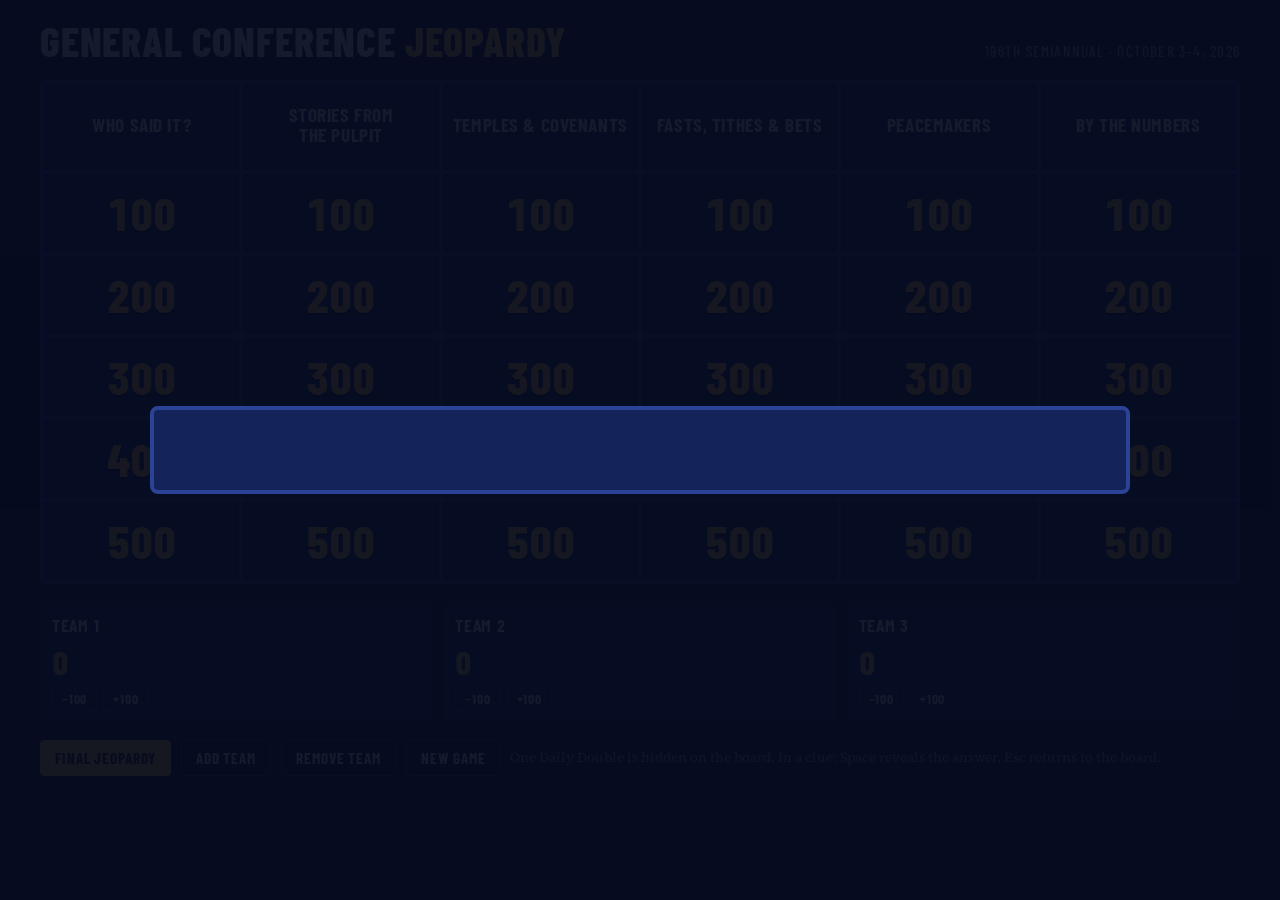
==== 26jeopardy/index.html @ 362e3628 "Add October 2026 General Conference Jeopardy game at /26jeopardy/ Co-Authored-By: Claude Opus 5.5 <n" ====
<!doctype html>
<html lang="en">
<head>
<meta charset="utf-8">
<meta name="viewport" content="width=device-width, initial-scale=1, viewport-fit=cover">
<meta name="robots" content="noindex, nofollow">
<title>October 2026 Conference Jeopardy</title>
<meta name="claude:viewport-fit-sides" content="cover">
<link rel="preconnect" href="https://fonts.googleapis.com">
<link rel="preconnect" href="https://fonts.gstatic.com" crossorigin>
<link rel="stylesheet" href="https://fonts.googleapis.com/css2?family=Barlow+Condensed:wght@500;700;800&family=Source+Serif+4:opsz,wght@8..60,400;8..60,600&display=swap">
<style>
/* Layout: a projected game board — category row, 6×5 value grid, team scores pinned below. Single deliberate dark look for a darkened room. */
:root {
  --ink: #0b1430;        /* page ground */
  --board: #14245a;      /* tile face */
  --board-hi: #1d3378;   /* tile hover */
  --rule: #2b4396;       /* grid lines */
  --gold: #f2c14e;       /* values, highlights */
  --paper: #eef1fa;      /* main text */
  --muted: #9aa7d1;      /* secondary text */
  --good: #5fd39a;
  --bad: #ff8a7a;
  --display: "Barlow Condensed", "Arial Narrow", "Helvetica Neue", Arial, sans-serif;
  --body: "Source Serif 4", Georgia, "Times New Roman", serif;
  color-scheme: dark;
}
* { box-sizing: border-box; }
body {
  background: var(--ink); color: var(--paper);
  font-family: var(--body); margin: 0;
  padding-left: max(16px, env(safe-area-inset-left, 0px));
  padding-right: max(16px, env(safe-area-inset-right, 0px));
  padding-block: 20px 28px;
}
.wrap { max-width: 1200px; margin: 0 auto; display: grid; gap: 18px; }
header { display: flex; flex-wrap: wrap; align-items: baseline; justify-content: space-between; gap: 8px 20px; }
h1 { font-family: var(--display); font-weight: 800; text-transform: uppercase; letter-spacing: .02em; font-size: clamp(1.6rem, 4vw, 2.6rem); margin: 0; line-height: 1; text-wrap: balance; }
h1 span { color: var(--gold); }
.sub { font-family: var(--display); font-weight: 500; color: var(--muted); letter-spacing: .08em; text-transform: uppercase; font-size: .95rem; }

.board-scroll { overflow-x: auto; }
.board {
  display: grid; grid-template-columns: repeat(6, minmax(110px, 1fr));
  gap: 4px; background: var(--rule); padding: 4px; border-radius: 6px; min-width: 680px;
}
.cat {
  background: var(--board); display: flex; align-items: center; justify-content: center; text-align: center;
  font-family: var(--display); font-weight: 700; text-transform: uppercase; letter-spacing: .03em;
  font-size: clamp(.95rem, 1.5vw, 1.2rem); line-height: 1.05; padding: 14px 8px; min-height: 86px; text-wrap: balance;
  border-bottom: 3px solid var(--ink);
}
.tile {
  background: var(--board); border: 0; color: var(--gold); cursor: pointer;
  font-family: var(--display); font-weight: 800; font-size: clamp(1.8rem, 3.6vw, 2.8rem);
  min-height: 78px; text-shadow: 0 2px 0 #000a; transition: background .15s;
  font-variant-numeric: tabular-nums;
}
.tile:hover { background: var(--board-hi); }
.tile:focus-visible, button:focus-visible, input:focus-visible { outline: 3px solid var(--gold); outline-offset: 2px; }
.tile.used { color: transparent; text-shadow: none; background: #101c46; }
.tile.used:hover { color: var(--muted); font-size: .9rem; }
.tile.used:hover::after { content: "Reopen"; }

.scores { display: grid; grid-template-columns: repeat(auto-fit, minmax(170px, 1fr)); gap: 10px; }
.team { background: var(--board); border-radius: 6px; padding: 10px 12px; display: grid; gap: 4px; min-width: 0; }
.team input { background: transparent; border: 0; border-bottom: 1px dashed var(--rule); color: var(--paper); font-family: var(--display); font-size: 1.1rem; font-weight: 700; text-transform: uppercase; letter-spacing: .04em; width: 100%; padding: 2px 0; }
.team .pts { font-family: var(--display); font-weight: 800; font-size: 2rem; color: var(--gold); font-variant-numeric: tabular-nums; }
.team .pts.neg { color: var(--bad); }
.team .adj { display: flex; gap: 6px; }

.controls { display: flex; flex-wrap: wrap; gap: 10px; align-items: center; }
.btn { font-family: var(--display); font-weight: 700; text-transform: uppercase; letter-spacing: .06em; font-size: .95rem; border-radius: 4px; padding: 8px 14px; cursor: pointer; border: 1px solid var(--rule); background: transparent; color: var(--paper); }
.btn:hover { border-color: var(--gold); }
.btn.primary { background: var(--gold); color: var(--ink); border-color: var(--gold); }
.btn.sm { padding: 4px 9px; font-size: .85rem; }
.note { color: var(--muted); font-size: .85rem; }

/* Clue overlay */
.overlay { position: fixed; inset: 0; background: #060b1fee; display: flex; align-items: center; justify-content: center; z-index: 10;
  padding: calc(16px + env(safe-area-inset-top, 0px)) max(16px, env(safe-area-inset-right, 0px)) calc(16px + env(safe-area-inset-bottom, 0px)) max(16px, env(safe-area-inset-left, 0px)); }
.card { background: var(--board); border: 4px solid var(--rule); border-radius: 8px; width: min(980px, 100%); max-height: 100%; overflow-y: auto; padding: clamp(18px, 4vw, 40px); display: grid; gap: 20px; }
.card .meta { display: flex; justify-content: space-between; gap: 12px; flex-wrap: wrap; font-family: var(--display); text-transform: uppercase; letter-spacing: .08em; color: var(--muted); font-weight: 700; }
.card .meta b { color: var(--gold); font-weight: 800; }
.clue { font-family: var(--body); font-size: clamp(1.35rem, 3.2vw, 2.3rem); line-height: 1.3; text-align: center; text-wrap: balance; margin: 0; }
.answer { text-align: center; display: grid; gap: 6px; border-top: 1px solid var(--rule); padding-top: 16px; }
.answer .a { font-family: var(--display); font-weight: 800; font-size: clamp(1.6rem, 3.6vw, 2.6rem); color: var(--gold); text-transform: uppercase; letter-spacing: .02em; text-wrap: balance; }
.answer .src { color: var(--muted); font-size: .95rem; font-style: italic; }
.award { display: grid; gap: 8px; }
.award-row { display: flex; flex-wrap: wrap; align-items: center; gap: 8px; justify-content: space-between; border-top: 1px solid var(--rule); padding-top: 8px; }
.award-row .nm { font-family: var(--display); font-weight: 700; text-transform: uppercase; letter-spacing: .04em; }
.award-row .acts { display: flex; gap: 6px; align-items: center; flex-wrap: wrap; }
.award-row input[type=number] { width: 96px; background: var(--ink); color: var(--paper); border: 1px solid var(--rule); border-radius: 4px; padding: 5px 8px; font-family: var(--display); font-size: 1rem; }
.btn.right { border-color: var(--good); color: var(--good); }
.btn.wrong { border-color: var(--bad); color: var(--bad); }
.btn.on.right { background: var(--good); color: var(--ink); }
.btn.on.wrong { background: var(--bad); color: var(--ink); }
.card-foot { display: flex; justify-content: space-between; flex-wrap: wrap; gap: 10px; }
.dd { text-align: center; font-family: var(--display); font-weight: 800; font-size: clamp(2.4rem, 7vw, 4.5rem); color: var(--gold); text-transform: uppercase; letter-spacing: .04em; line-height: 1; }
@media (prefers-reduced-motion: no-preference) { .card { animation: pop .22s ease-out; } @keyframes pop { from { transform: scale(.92); opacity: .4; } } }
</style>
</head>
<body>

<div class="wrap">
  <header>
    <h1>General Conference <span>Jeopardy</span></h1>
    <div class="sub">196th Semiannual · October 3–4, 2026</div>
  </header>

  <div class="board-scroll"><div class="board" id="board" role="grid" aria-label="Game board"></div></div>

  <div class="scores" id="scores"></div>

  <div class="controls">
    <button class="btn primary" id="finalBtn" type="button">Final Jeopardy</button>
    <button class="btn" id="addTeam" type="button">Add team</button>
    <button class="btn" id="removeTeam" type="button">Remove team</button>
    <button class="btn" id="resetBtn" type="button">New game</button>
    <span class="note">One Daily Double is hidden on the board. In a clue: Space reveals the answer, Esc returns to the board.</span>
  </div>
</div>

<div class="overlay" id="overlay" hidden>
  <div class="card" role="dialog" aria-modal="true" aria-labelledby="clueText" id="card"></div>
</div>

<script>
const CATS = [
  { name: "Who Said It?", clues: [
    ["This apostle, who learned to fly gliders as a teen, called the Savior our “ever-rising air.”", "Who is Elder Patrick Kearon?", "“Jesus Lives to Lift,” Saturday afternoon"],
    ["A former cardiologist, this apostle told of a heart-transplant patient who complained his hospital oatmeal was too cold.", "Who is Elder Dale G. Renlund?", "“How Long Will It Be Ere They Believe Me,” Saturday afternoon"],
    ["This counselor in the First Presidency declared that gambling is morally wrong because it seeks something for nothing at others’ expense.", "Who is President D. Todd Christofferson?", "“O Be Wise,” Saturday morning"],
    ["This Young Women leader said the gospel isn’t an umbrella that keeps the rain off, but the solid rock we stand on in the storm.", "Who is Sister Tamara W. Runia?", "“The Sculpting of Our Souls,” Saturday morning"],
    ["This Seventy and former BYU football star told of his Tongan grandparents, who sailed to hear apostle Matthew Cowley even after burying their infant son.", "Who is Elder Vaiangina Sikahema?", "“Prophets, Seers and Revelators,” Saturday morning"]
  ]},
  { name: "Stories From the Pulpit", clues: [
    ["Sister Spannaus said this device sent her the wrong way, but her husband could guide her once he knew exactly where she was.", "What is a GPS?", "Sister Andrea Muñoz Spannaus, “God Is at Your Side”"],
    ["Elder Sinclair watched a little girl quietly fix this, after a boy named James buttoned it to his lapel during a Primary program.", "What is his jacket sleeve?", "Elder Paul H. Sinclair, “Quick to Help, Slow to Judge”"],
    ["Elder Michael A. Dunn finished a footrace of this distance because his friend Ted carried his water pack.", "What is 100 miles?", "Elder Michael A. Dunn, Saturday afternoon"],
    ["Elder Bednar told of a traveler turned away at a border because this document was damaged.", "What is a passport?", "Elder David A. Bednar, “Sealed by the Holy Spirit of Promise”"],
    ["Elder Dube recalled President Oaks asking that a sign reading this be taken down from a mission office gate.", "What is “Trespassers will be prosecuted”?", "Elder Edward Dube, “Come Unto Christ”"]
  ]},
  { name: "Temples & Covenants", clues: [
    ["President Oaks announced this temple will open to the public on April 5, 2027, its first public opening since 1893.", "What is the Salt Lake Temple?", "President Dallin H. Oaks, concluding remarks"],
    ["Elder Gong said ordinances and covenants aren’t “big” or this, so we should never describe a temple that way.", "What is small?", "Elder Gerrit W. Gong, “Come to the Lord in His Holy House”"],
    ["Elder Bednar taught that every ordinance and covenant must ultimately be ratified by this.", "What is the Holy Spirit of Promise?", "Elder David A. Bednar, “Sealed by the Holy Spirit of Promise”"],
    ["Raised in the Community of Christ, Elder Jeremiah J. Morgan later learned his ancestors made temple covenants in this Illinois city.", "What is Nauvoo?", "Elder Jeremiah J. Morgan, “The Infinite Power of God in Our Covenants”"],
    ["Elder Bednar contrasted a sealing’s “lateral” tie between spouses with this aspect, which connects a person to God’s eternal family.", "What is the vertical aspect?", "Elder David A. Bednar, “Sealed by the Holy Spirit of Promise”"]
  ]},
  { name: "Fasts, Tithes & Bets", clues: [
    ["Elder Soares built “A Higher and Holier Fast” on the teachings of this Old Testament prophet.", "Who is Isaiah?", "Elder Ulisses Soares, “A Higher and Holier Fast”"],
    ["President Christofferson said this device turned gambling into something available constantly, privately and almost anywhere.", "What is the smartphone?", "President D. Todd Christofferson, “O Be Wise”"],
    ["Elder Villanueva compared his mother’s tithing faith to this widow, who fed Elijah with her last meal.", "Who is the widow of Zarephath?", "Elder Moisés Villanueva, “Prove Me Now Herewith”"],
    ["President Christofferson joked that prediction markets could even take bets on the timing of this event, then asked where you would collect.", "What is the Second Coming?", "President D. Todd Christofferson, “O Be Wise”"],
    ["Elder Giuffra taught that paying tithing is evidence we accept this law.", "What is the law of sacrifice?", "Elder Patricio M. Giuffra, “Trusting the Lord Through Tithes and Offerings”"]
  ]},
  { name: "Peacemakers", clues: [
    ["President Chibota taught this Southern African greeting, which means “I see you.”", "What is sawubona?", "President Rosemary K. Chibota, “A Child of God”"],
    ["Elder Sinclair taught that a true disciple of Jesus Christ is quick to help and this.", "What is slow to judge?", "Elder Paul H. Sinclair, “Quick to Help, Slow to Judge”"],
    ["Elder Gilbert said standing for truth takes courage, but standing for truth with this takes even more.", "What is love?", "Elder Clark G. Gilbert, “Teach Truth With Love”"],
    ["Elder Kyungu said we can bury the language of contention, just as these converted people buried their weapons of war.", "Who are the converted Lamanites (Anti-Nephi-Lehies)?", "Elder Alfred Kyungu, “Using the Language of Peacemakers”"],
    ["Elder Schmeil’s title, “Consider Your Ways,” comes from this prophet’s call to rebuild the neglected temple.", "Who is Haggai?", "Elder Ciro Schmeil, “Consider Your Ways, and From This Day Will I Bless You”"]
  ]},
  { name: "By the Numbers", clues: [
    ["The number of general sessions held at the October 2026 conference.", "What is 4?", "Conference schedule, Oct. 3–4, 2026"],
    ["Brother Reid said Sunday lessons of this many minutes are not a limitation but an invitation.", "What is 25?", "Brother Gabriel W. Reid, “You Are Good Enough To Teach”"],
    ["Elder Gong said this many temples will be dedicated this year, with one more rededicated.", "What is 21?", "Elder Gerrit W. Gong, “Come to the Lord in His Holy House”"],
    ["President Uchtdorf said that after the Savior’s visit, Nephites and Lamanites lived in unity for this many years.", "What is 200?", "President Dieter F. Uchtdorf, “Christ-centered Unity”"],
    ["The record number of talks given at this conference, by 36 different speakers.", "What is 37?", "Conference total, as reported after the Sunday sessions"]
  ]}
];
const FINAL = {
  cat: "The Prophet’s Counsel",
  clue: "In the Sunday morning session, President Oaks counseled members to “hold on to” this, even if something else is uncertain.",
  answer: "What is the first article of faith?",
  src: "President Dallin H. Oaks, “The Gospel of Jesus Christ Is for All”"
};
const VALUES = [100, 200, 300, 400, 500];

let state;
function freshState(teamNames) {
  // Daily Double: any category, 300–500 row
  const dd = [Math.floor(Math.random() * 6), 2 + Math.floor(Math.random() * 3)];
  return {
    teams: (teamNames || ["Team 1", "Team 2", "Team 3"]).map(n => ({ name: n, score: 0 })),
    used: {},      // "c-r": true
    marks: {},     // "c-r": {teamIdx: +1|-1}
    dd
  };
}
try { state = JSON.parse(localStorage.getItem("gcj-oct26")) || null; } catch (e) { state = null; }
if (!state || !state.teams) state = freshState();
const save = () => { try { localStorage.setItem("gcj-oct26", JSON.stringify(state)); } catch (e) {} };

const boardEl = document.getElementById("board");
const scoresEl = document.getElementById("scores");
const overlay = document.getElementById("overlay");
const card = document.getElementById("card");
const esc = s => String(s).replace(/[&<>"]/g, c => ({ "&": "&amp;", "<": "&lt;", ">": "&gt;", '"': "&quot;" }[c]));

function renderBoard() {
  let html = CATS.map(c => `<div class="cat" role="columnheader">${esc(c.name)}</div>`).join("");
  for (let r = 0; r < 5; r++) {
    for (let c = 0; c < 6; c++) {
      const k = c + "-" + r, used = state.used[k];
      html += `<button type="button" class="tile${used ? " used" : ""}" data-c="${c}" data-r="${r}" aria-label="${esc(CATS[c].name)} for ${VALUES[r]}${used ? ", already played" : ""}">${used ? "" : VALUES[r]}</button>`;
    }
  }
  boardEl.innerHTML = html;
}
function renderScores() {
  scoresEl.innerHTML = state.teams.map((t, i) => `
    <div class="team">
      <input id="team-${i}" value="${esc(t.name)}" aria-label="Team ${i + 1} name" data-i="${i}">
      <div class="pts${t.score < 0 ? " neg" : ""}">${t.score.toLocaleString()}</div>
      <div class="adj">
        <button class="btn sm" type="button" data-adj="${i}" data-v="-100" aria-label="Subtract 100 from ${esc(t.name)}">−100</button>
        <button class="btn sm" type="button" data-adj="${i}" data-v="100" aria-label="Add 100 to ${esc(t.name)}">+100</button>
      </div>
    </div>`).join("");
}
scoresEl.addEventListener("input", e => { if (e.target.dataset.i != null) { state.teams[+e.target.dataset.i].name = e.target.value; save(); } });
scoresEl.addEventListener("click", e => {
  const b = e.target.closest("[data-adj]"); if (!b) return;
  state.teams[+b.dataset.adj].score += +b.dataset.v; save(); renderScores();
});

let current = null; // {c, r, value, isDD, revealed}
function openClue(c, r) {
  const isDD = state.dd[0] === c && state.dd[1] === r && !state.used[c + "-" + r];
  current = { c, r, value: VALUES[r], isDD, revealed: false, stage: isDD ? "dd" : "clue" };
  overlay.hidden = false;
  drawCard();
}
function drawCard() {
  const { c, r } = current;
  const [q, a, src] = CATS[c].clues[r];
  const k = c + "-" + r, marks = state.marks[k] || {};
  if (current.stage === "dd") {
    card.innerHTML = `
      <div class="meta"><span>${esc(CATS[c].name)}</span><b>${VALUES[r]}</b></div>
      <div class="dd" id="clueText">Daily Double</div>
      <p class="note" style="text-align:center;margin:0">The team in control may wager up to their score, or up to 500 if their score is lower. Enter the wager below, then show the clue.</p>
      <div class="award-row" style="justify-content:center"><label class="nm" for="ddWager">Wager</label><input type="number" id="ddWager" min="0" step="100" value="${Math.max(500, ...state.teams.map(t => t.score))}"></div>
      <div class="card-foot"><button class="btn" type="button" data-act="close">Back to board</button><button class="btn primary" type="button" data-act="showdd">Show the clue</button></div>`;
    return;
  }
  card.innerHTML = `
    <div class="meta"><span>${esc(CATS[c].name)}</span><b>${current.isDD ? "Daily Double · " : ""}${current.value}</b></div>
    <p class="clue" id="clueText">${esc(q)}</p>
    ${current.revealed ? `<div class="answer"><div class="a">${esc(a)}</div><div class="src">${esc(src)}</div></div>` : ""}
    <div class="award">
      ${state.teams.map((t, i) => `
        <div class="award-row">
          <span class="nm">${esc(t.name)}</span>
          <span class="acts">
            <button class="btn sm right${marks[i] === 1 ? " on" : ""}" type="button" data-mark="${i}" data-v="1">Correct +${current.value}</button>
            <button class="btn sm wrong${marks[i] === -1 ? " on" : ""}" type="button" data-mark="${i}" data-v="-1">Wrong −${current.value}</button>
          </span>
        </div>`).join("")}
    </div>
    <div class="card-foot">
      <button class="btn" type="button" data-act="close">Back to board</button>
      ${current.revealed ? "" : `<button class="btn primary" type="button" data-act="reveal">Reveal answer</button>`}
    </div>`;
}
card.addEventListener("click", e => {
  const act = e.target.closest("[data-act]")?.dataset.act;
  if (act === "close") return closeClue();
  if (act === "reveal") { current.revealed = true; drawCard(); return; }
  if (act === "showdd") {
    const w = Math.max(0, parseInt(document.getElementById("ddWager").value, 10) || 0);
    current.value = w; current.stage = "clue"; drawCard(); return;
  }
  const m = e.target.closest("[data-mark]");
  if (m) {
    const k = current.c + "-" + current.r, i = +m.dataset.mark, v = +m.dataset.v;
    state.marks[k] = state.marks[k] || {};
    const prev = state.marks[k][i] || 0;
    const prevVal = state.marks[k]["v" + i] || current.value;
    state.teams[i].score -= prev * prevVal;           // undo prior mark
    if (prev === v) { delete state.marks[k][i]; delete state.marks[k]["v" + i]; }
    else { state.marks[k][i] = v; state.marks[k]["v" + i] = current.value; state.teams[i].score += v * current.value; }
    state.used[k] = true; save(); renderScores(); drawCard();
  }
});
function closeClue() {
  if (current && current.stage !== "dd" && !current.final) state.used[current.c + "-" + current.r] = true;
  overlay.hidden = true; current = null; save(); renderBoard();
}
boardEl.addEventListener("click", e => {
  const t = e.target.closest(".tile"); if (t) openClue(+t.dataset.c, +t.dataset.r);
});
overlay.addEventListener("click", e => { if (e.target === overlay) closeClue(); });
document.addEventListener("keydown", e => {
  if (overlay.hidden || !current) return;
  if (e.key === "Escape") closeClue();
  if (e.key === " " && document.activeElement.tagName !== "INPUT" && current.stage === "clue" && !current.revealed) {
    e.preventDefault(); current.revealed = true; current.final ? drawFinal() : drawCard();
  }
});

// Final Jeopardy
function openFinal() {
  current = { final: true, stage: "clue", revealed: false, wagers: state.teams.map(() => 0), marks: {} };
  overlay.hidden = false; drawFinal();
}
function drawFinal() {
  card.innerHTML = `
    <div class="meta"><span>Final Jeopardy</span><b>${esc(FINAL.cat)}</b></div>
    <p class="clue" id="clueText">${esc(FINAL.clue)}</p>
    ${current.revealed ? `<div class="answer"><div class="a">${esc(FINAL.answer)}</div><div class="src">${esc(FINAL.src)}</div></div>` : ""}
    <div class="award">
      ${state.teams.map((t, i) => `
        <div class="award-row">
          <span class="nm">${esc(t.name)} · ${t.score.toLocaleString()}</span>
          <span class="acts">
            <label class="note" for="fw-${i}">Wager</label>
            <input type="number" id="fw-${i}" min="0" step="100" value="${current.wagers[i]}" data-w="${i}">
            <button class="btn sm right${current.marks[i] === 1 ? " on" : ""}" type="button" data-fm="${i}" data-v="1">Correct</button>
            <button class="btn sm wrong${current.marks[i] === -1 ? " on" : ""}" type="button" data-fm="${i}" data-v="-1">Wrong</button>
          </span>
        </div>`).join("")}
    </div>
    <div class="card-foot">
      <button class="btn" type="button" data-fact="close">Back to board</button>
      ${current.revealed ? "" : `<button class="btn primary" type="button" data-fact="reveal">Reveal answer</button>`}
    </div>`;
}
card.addEventListener("input", e => { if (current?.final && e.target.dataset.w != null) current.wagers[+e.target.dataset.w] = Math.max(0, parseInt(e.target.value, 10) || 0); });
card.addEventListener("click", e => {
  if (!current?.final) return;
  const f = e.target.closest("[data-fact]")?.dataset.fact;
  if (f === "close") { overlay.hidden = true; current = null; return; }
  if (f === "reveal") { current.revealed = true; drawFinal(); return; }
  const m = e.target.closest("[data-fm]");
  if (m) {
    const i = +m.dataset.fm, v = +m.dataset.v, prev = current.marks[i] || 0, pw = current["pw" + i] || 0;
    state.teams[i].score -= prev * pw;
    if (prev === v) { delete current.marks[i]; }
    else { current.marks[i] = v; current["pw" + i] = current.wagers[i]; state.teams[i].score += v * current.wagers[i]; }
    save(); renderScores(); drawFinal();
  }
});

document.getElementById("finalBtn").onclick = openFinal;
document.getElementById("addTeam").onclick = () => { if (state.teams.length < 6) { state.teams.push({ name: "Team " + (state.teams.length + 1), score: 0 }); save(); renderScores(); } };
document.getElementById("removeTeam").onclick = () => { if (state.teams.length > 1) { state.teams.pop(); save(); renderScores(); } };
const resetBtn = document.getElementById("resetBtn");
resetBtn.onclick = () => {
  if (resetBtn.dataset.confirm) { state = freshState(state.teams.map(t => t.name)); save(); renderBoard(); renderScores(); resetBtn.textContent = "New game"; delete resetBtn.dataset.confirm; }
  else { resetBtn.textContent = "Tap again to reset"; resetBtn.dataset.confirm = "1"; setTimeout(() => { resetBtn.textContent = "New game"; delete resetBtn.dataset.confirm; }, 3000); }
};

renderBoard(); renderScores();
</script>
</body>
</html>
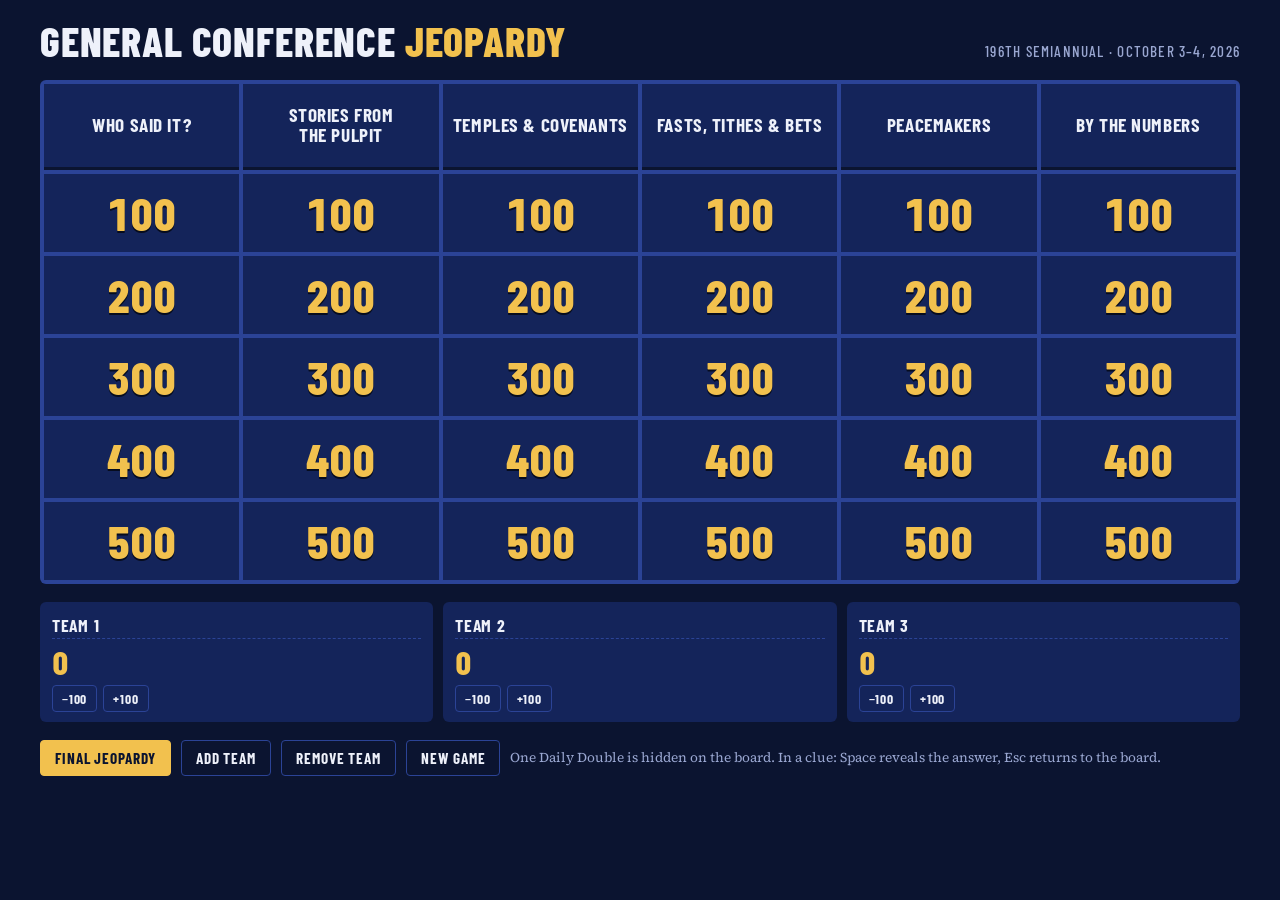
==== commit 6244c988: "Fix 26jeopardy: keep the clue overlay hidden until a tile is clicked The overlay's display:flex over" ====
--- a/26jeopardy/index.html
+++ b/26jeopardy/index.html
@@ -26,6 +26,7 @@
   color-scheme: dark;
 }
 * { box-sizing: border-box; }
+[hidden] { display: none !important; }
 body {
   background: var(--ink); color: var(--paper);
   font-family: var(--body); margin: 0;
